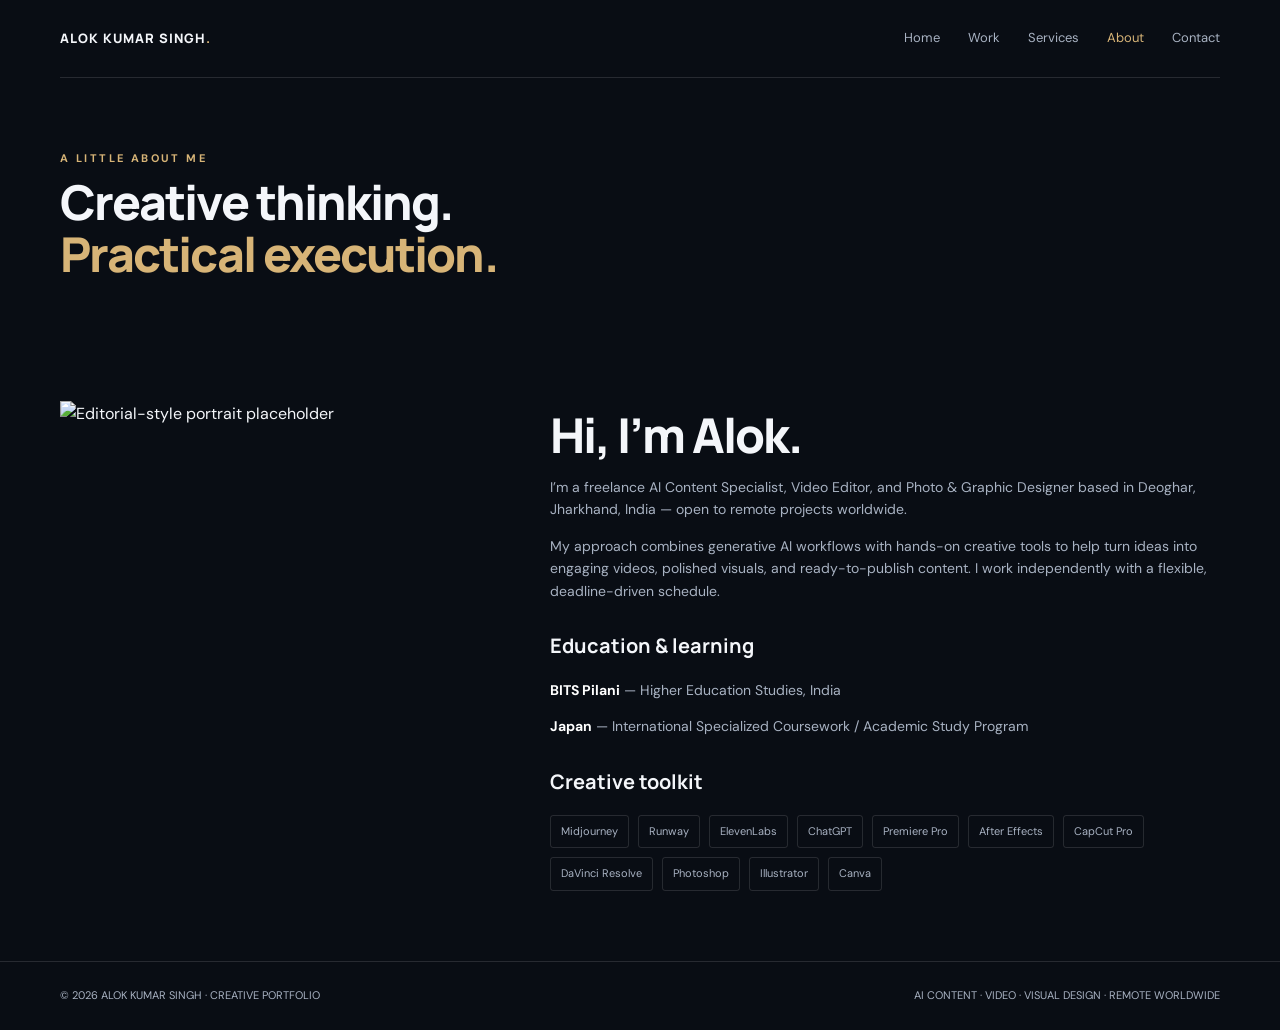
==== about.html @ bdae1c02 "Add files via upload" ====
<!doctype html><html lang="en"><head><meta charset="utf-8"><meta name="viewport" content="width=device-width,initial-scale=1"><meta name="description" content="Alok Kumar Singh — AI content specialist, video editor and visual designer."><title>About | Alok Kumar Singh</title><link rel="stylesheet" href="styles.css"></head><body><header class="wrap nav"><a class="brand" href="index.html">ALOK KUMAR SINGH<span>.</span></a><nav class="links"><a class="" href="index.html">Home</a><a class="" href="work.html">Work</a><a class="" href="services.html">Services</a><a class="active" href="about.html">About</a><a class="" href="contact.html">Contact</a></nav><button class="menu" aria-label="Open navigation">MENU</button></header>
<main class="wrap"><section class="page-hero"><div class="eyebrow">A little about me</div><h1 class="page-title">Creative thinking.<br><span style="color:var(--accent)">Practical execution.</span></h1></section><section class="section about-layout"><img src="assets/editorial-portrait.jpg" alt="Editorial-style portrait placeholder"><div><h2>Hi, I’m Alok.</h2><p class="muted">I’m a freelance AI Content Specialist, Video Editor, and Photo & Graphic Designer based in Deoghar, Jharkhand, India — open to remote projects worldwide.</p><p class="muted">My approach combines generative AI workflows with hands-on creative tools to help turn ideas into engaging videos, polished visuals, and ready-to-publish content. I work independently with a flexible, deadline-driven schedule.</p><h3 style="font:700 20px Manrope;margin-top:30px">Education & learning</h3><p class="muted"><strong style="color:white">BITS Pilani</strong> — Higher Education Studies, India</p><p class="muted"><strong style="color:white">Japan</strong> — International Specialized Coursework / Academic Study Program</p><h3 style="font:700 20px Manrope;margin-top:30px">Creative toolkit</h3><div class="tools"><span class="tag">Midjourney</span><span class="tag">Runway</span><span class="tag">ElevenLabs</span><span class="tag">ChatGPT</span><span class="tag">Premiere Pro</span><span class="tag">After Effects</span><span class="tag">CapCut Pro</span><span class="tag">DaVinci Resolve</span><span class="tag">Photoshop</span><span class="tag">Illustrator</span><span class="tag">Canva</span></div></div></section></main><footer class="footer"><div class="wrap footer-inner"><span>© 2026 ALOK KUMAR SINGH · CREATIVE PORTFOLIO</span><span>AI CONTENT · VIDEO · VISUAL DESIGN · REMOTE WORLDWIDE</span></div></footer><script src="script.js"></script></body></html>
---- styles.css ----
@import url('https://fonts.googleapis.com/css2?family=DM+Sans:wght@400;500;600;700&family=Manrope:wght@400;500;600;700;800&display=swap');
:root{--bg:#090d14;--panel:#111925;--panel2:#151f2d;--text:#f4f6fa;--muted:#a8b2c2;--line:rgba(255,255,255,.12);--accent:#d7b477;--cyan:#70d7d0}
*{box-sizing:border-box}html{scroll-behavior:smooth}body{margin:0;background:var(--bg);color:var(--text);font-family:'DM Sans',sans-serif;line-height:1.6}a{color:inherit;text-decoration:none}.wrap{width:min(1160px,calc(100% - 42px));margin:auto}.nav{height:78px;display:flex;align-items:center;justify-content:space-between;border-bottom:1px solid var(--line)}.brand{font-family:Manrope,sans-serif;font-weight:800;letter-spacing:.075em;font-size:13px;white-space:nowrap}.brand span{color:var(--accent)}.links{display:flex;gap:28px;color:var(--muted);font-size:13px}.links a:hover,.links a.active{color:var(--accent)}.menu{display:none;background:none;border:1px solid var(--line);color:white;padding:8px 12px;border-radius:9px}.eyebrow{color:var(--accent);font-size:11px;letter-spacing:.22em;text-transform:uppercase;font-weight:700}.hero{padding:86px 0 72px;display:grid;grid-template-columns:1.03fr .97fr;gap:48px;align-items:center}.hero h1{font:800 clamp(42px,6vw,76px)/1.03 Manrope,sans-serif;letter-spacing:-.055em;margin:16px 0 22px}.hero h1 em{font-style:normal;color:var(--accent)}.lead{font-size:17px;color:var(--muted);max-width:580px}.actions{display:flex;gap:12px;flex-wrap:wrap;margin-top:30px}.btn{display:inline-flex;padding:13px 19px;border-radius:4px;font-size:13px;font-weight:700;letter-spacing:.02em;background:var(--accent);color:#10141b}.btn.secondary{background:transparent;border:1px solid var(--line);color:var(--text)}.hero-visual{position:relative}.hero-visual img{width:100%;height:440px;object-fit:cover;border-radius:4px;filter:saturate(.86)}.float-note{position:absolute;bottom:20px;left:-22px;background:#111925;border:1px solid var(--line);padding:14px 18px;font-size:12px;color:var(--muted)}.float-note strong{display:block;color:var(--text);font:700 16px Manrope}.stats{display:grid;grid-template-columns:repeat(3,1fr);gap:14px;margin-top:44px}.stat{border-top:1px solid var(--line);padding-top:14px}.stat strong{display:block;font:700 23px Manrope;color:var(--accent)}.stat span{font-size:11px;color:var(--muted);letter-spacing:.08em;text-transform:uppercase}.section{padding:70px 0}.section-head{display:flex;justify-content:space-between;align-items:end;gap:24px;margin-bottom:28px}.section h2,.page-title{font:800 clamp(30px,4vw,48px)/1.1 Manrope,sans-serif;letter-spacing:-.04em;margin:8px 0}.section-head p{max-width:430px;color:var(--muted);font-size:14px;margin:0}.grid3{display:grid;grid-template-columns:repeat(3,1fr);gap:18px}.card{background:var(--panel);border:1px solid var(--line);overflow:hidden}.card img{width:100%;height:245px;object-fit:cover;display:block;transition:transform .5s}.card:hover img{transform:scale(1.035)}.card-body{padding:18px}.card small{color:var(--accent);text-transform:uppercase;letter-spacing:.14em;font-size:10px}.card h3{font:700 19px Manrope;margin:7px 0}.card p{color:var(--muted);font-size:13px;margin:0}.band{background:var(--panel);border-block:1px solid var(--line)}.band-inner{padding:36px 0;display:flex;align-items:center;justify-content:space-between;gap:25px}.band h2{font:700 25px Manrope;margin:0}.band p{color:var(--muted);margin:4px 0 0;font-size:13px}.page-hero{padding:72px 0 42px}.page-hero .lead{max-width:720px}.service-grid{display:grid;grid-template-columns:repeat(2,1fr);gap:16px}.service{padding:26px;background:var(--panel);border:1px solid var(--line)}.number{color:var(--accent);font:700 13px Manrope}.service h3{font:700 22px Manrope;margin:10px 0}.service p,.muted{color:var(--muted);font-size:14px}.tags{display:flex;gap:8px;flex-wrap:wrap;margin-top:18px}.tag{border:1px solid var(--line);padding:7px 10px;border-radius:3px;font-size:11px;color:var(--muted)}.video-frame{aspect-ratio:16/9;background:linear-gradient(135deg,#182333,#070a10);border:1px solid var(--line);display:grid;place-items:center;position:relative;overflow:hidden}.video-frame img{position:absolute;width:100%;height:100%;object-fit:cover;opacity:.45}.play{z-index:1;width:58px;height:58px;border-radius:50%;display:grid;place-items:center;background:var(--accent);color:#111;font-size:21px}.video-caption{padding:14px 0}.video-caption strong{font:700 17px Manrope}.video-caption p{margin:3px 0;color:var(--muted);font-size:12px}.about-layout{display:grid;grid-template-columns:.8fr 1.2fr;gap:44px;align-items:start}.about-layout img{width:100%;height:470px;object-fit:cover}.tools{display:flex;flex-wrap:wrap;gap:9px;margin-top:20px}.contact-panel{display:grid;grid-template-columns:1fr 1fr;gap:24px}.contact-box{background:var(--panel);border:1px solid var(--line);padding:28px}.contact-box h3{font:700 22px Manrope;margin-top:0}.contact-link{display:block;color:var(--accent);margin:12px 0;overflow-wrap:anywhere}.footer{border-top:1px solid var(--line);padding:25px 0;color:var(--muted);font-size:11px}.footer-inner{display:flex;justify-content:space-between;gap:15px;flex-wrap:wrap}.note{font-size:11px;color:var(--muted);margin-top:12px}
@media(max-width:800px){.hero{grid-template-columns:1fr;padding:58px 0}.hero-visual img{height:330px}.float-note{left:10px}.grid3{grid-template-columns:1fr 1fr}.about-layout{grid-template-columns:1fr}.about-layout img{height:330px}.links{display:none;position:absolute;top:78px;left:0;right:0;background:#0d141f;padding:18px 24px;z-index:5;flex-direction:column;gap:15px}.links.open{display:flex}.menu{display:block}.band-inner{align-items:flex-start;flex-direction:column}}
@media(max-width:540px){.wrap{width:min(100% - 30px,1160px)}.grid3,.service-grid,.contact-panel{grid-template-columns:1fr}.stats{gap:8px}.stat strong{font-size:19px}.section{padding:52px 0}.page-hero{padding:52px 0 28px}.hero h1{font-size:44px}.hero-visual img{height:270px}.section-head{display:block}.section-head p{margin-top:12px}}
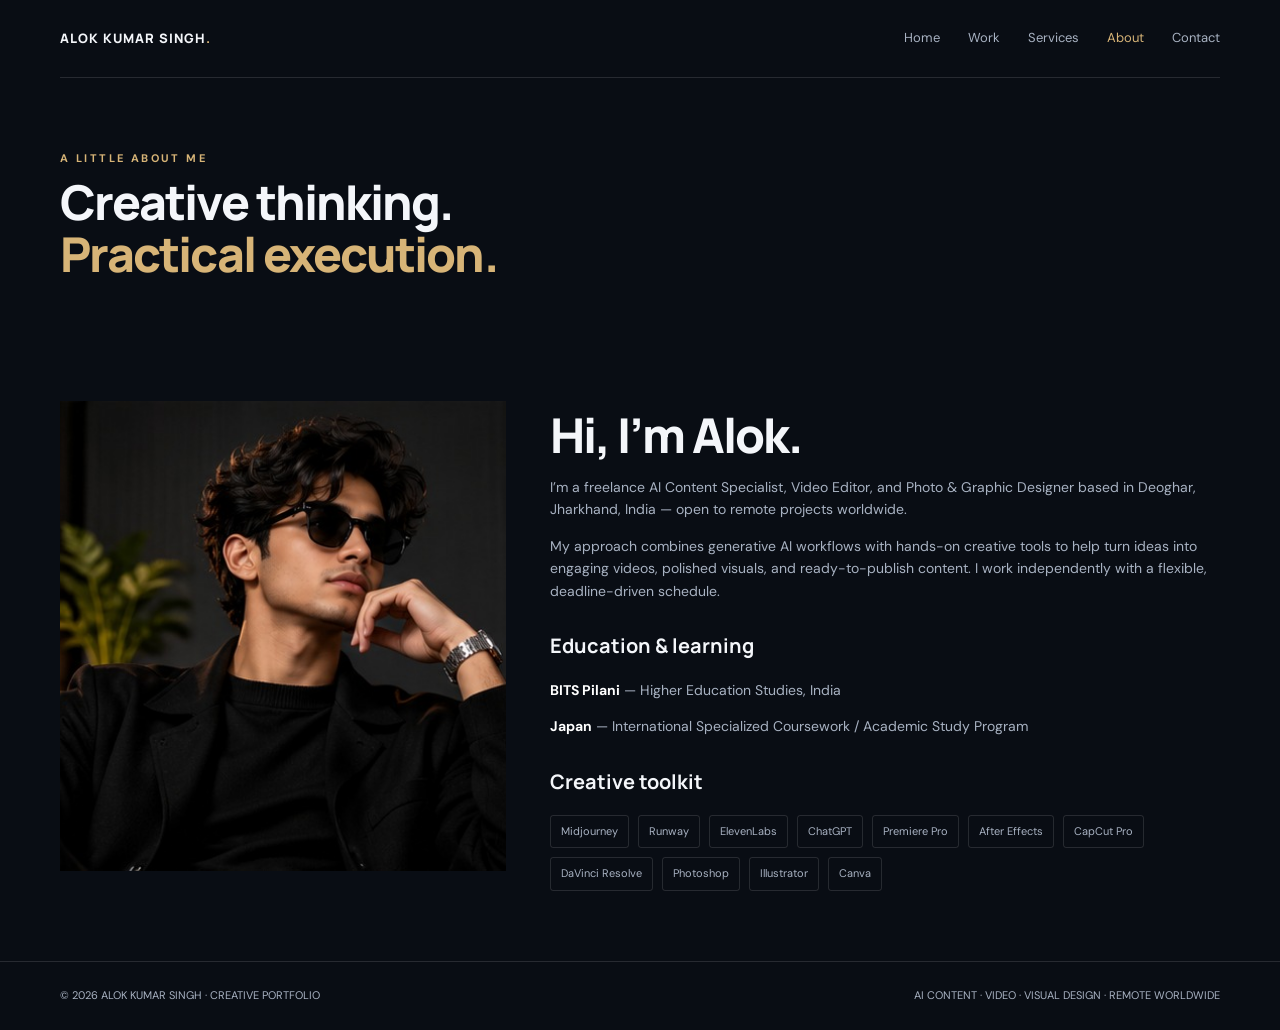
==== commit 2b825fb7: "Add files via upload" ====
--- a/about.html
+++ b/about.html
@@ -1,2 +1,2 @@
 <!doctype html><html lang="en"><head><meta charset="utf-8"><meta name="viewport" content="width=device-width,initial-scale=1"><meta name="description" content="Alok Kumar Singh — AI content specialist, video editor and visual designer."><title>About | Alok Kumar Singh</title><link rel="stylesheet" href="styles.css"></head><body><header class="wrap nav"><a class="brand" href="index.html">ALOK KUMAR SINGH<span>.</span></a><nav class="links"><a class="" href="index.html">Home</a><a class="" href="work.html">Work</a><a class="" href="services.html">Services</a><a class="active" href="about.html">About</a><a class="" href="contact.html">Contact</a></nav><button class="menu" aria-label="Open navigation">MENU</button></header>
-<main class="wrap"><section class="page-hero"><div class="eyebrow">A little about me</div><h1 class="page-title">Creative thinking.<br><span style="color:var(--accent)">Practical execution.</span></h1></section><section class="section about-layout"><img src="assets/editorial-portrait.jpg" alt="Editorial-style portrait placeholder"><div><h2>Hi, I’m Alok.</h2><p class="muted">I’m a freelance AI Content Specialist, Video Editor, and Photo & Graphic Designer based in Deoghar, Jharkhand, India — open to remote projects worldwide.</p><p class="muted">My approach combines generative AI workflows with hands-on creative tools to help turn ideas into engaging videos, polished visuals, and ready-to-publish content. I work independently with a flexible, deadline-driven schedule.</p><h3 style="font:700 20px Manrope;margin-top:30px">Education & learning</h3><p class="muted"><strong style="color:white">BITS Pilani</strong> — Higher Education Studies, India</p><p class="muted"><strong style="color:white">Japan</strong> — International Specialized Coursework / Academic Study Program</p><h3 style="font:700 20px Manrope;margin-top:30px">Creative toolkit</h3><div class="tools"><span class="tag">Midjourney</span><span class="tag">Runway</span><span class="tag">ElevenLabs</span><span class="tag">ChatGPT</span><span class="tag">Premiere Pro</span><span class="tag">After Effects</span><span class="tag">CapCut Pro</span><span class="tag">DaVinci Resolve</span><span class="tag">Photoshop</span><span class="tag">Illustrator</span><span class="tag">Canva</span></div></div></section></main><footer class="footer"><div class="wrap footer-inner"><span>© 2026 ALOK KUMAR SINGH · CREATIVE PORTFOLIO</span><span>AI CONTENT · VIDEO · VISUAL DESIGN · REMOTE WORLDWIDE</span></div></footer><script src="script.js"></script></body></html>+<main class="wrap"><section class="page-hero"><div class="eyebrow">A little about me</div><h1 class="page-title">Creative thinking.<br><span style="color:var(--accent)">Practical execution.</span></h1></section><section class="section about-layout"><img src="editorial-portrait.jpg" alt="Editorial-style portrait placeholder"><div><h2>Hi, I’m Alok.</h2><p class="muted">I’m a freelance AI Content Specialist, Video Editor, and Photo & Graphic Designer based in Deoghar, Jharkhand, India — open to remote projects worldwide.</p><p class="muted">My approach combines generative AI workflows with hands-on creative tools to help turn ideas into engaging videos, polished visuals, and ready-to-publish content. I work independently with a flexible, deadline-driven schedule.</p><h3 style="font:700 20px Manrope;margin-top:30px">Education & learning</h3><p class="muted"><strong style="color:white">BITS Pilani</strong> — Higher Education Studies, India</p><p class="muted"><strong style="color:white">Japan</strong> — International Specialized Coursework / Academic Study Program</p><h3 style="font:700 20px Manrope;margin-top:30px">Creative toolkit</h3><div class="tools"><span class="tag">Midjourney</span><span class="tag">Runway</span><span class="tag">ElevenLabs</span><span class="tag">ChatGPT</span><span class="tag">Premiere Pro</span><span class="tag">After Effects</span><span class="tag">CapCut Pro</span><span class="tag">DaVinci Resolve</span><span class="tag">Photoshop</span><span class="tag">Illustrator</span><span class="tag">Canva</span></div></div></section></main><footer class="footer"><div class="wrap footer-inner"><span>© 2026 ALOK KUMAR SINGH · CREATIVE PORTFOLIO</span><span>AI CONTENT · VIDEO · VISUAL DESIGN · REMOTE WORLDWIDE</span></div></footer><script src="script.js"></script></body></html>
